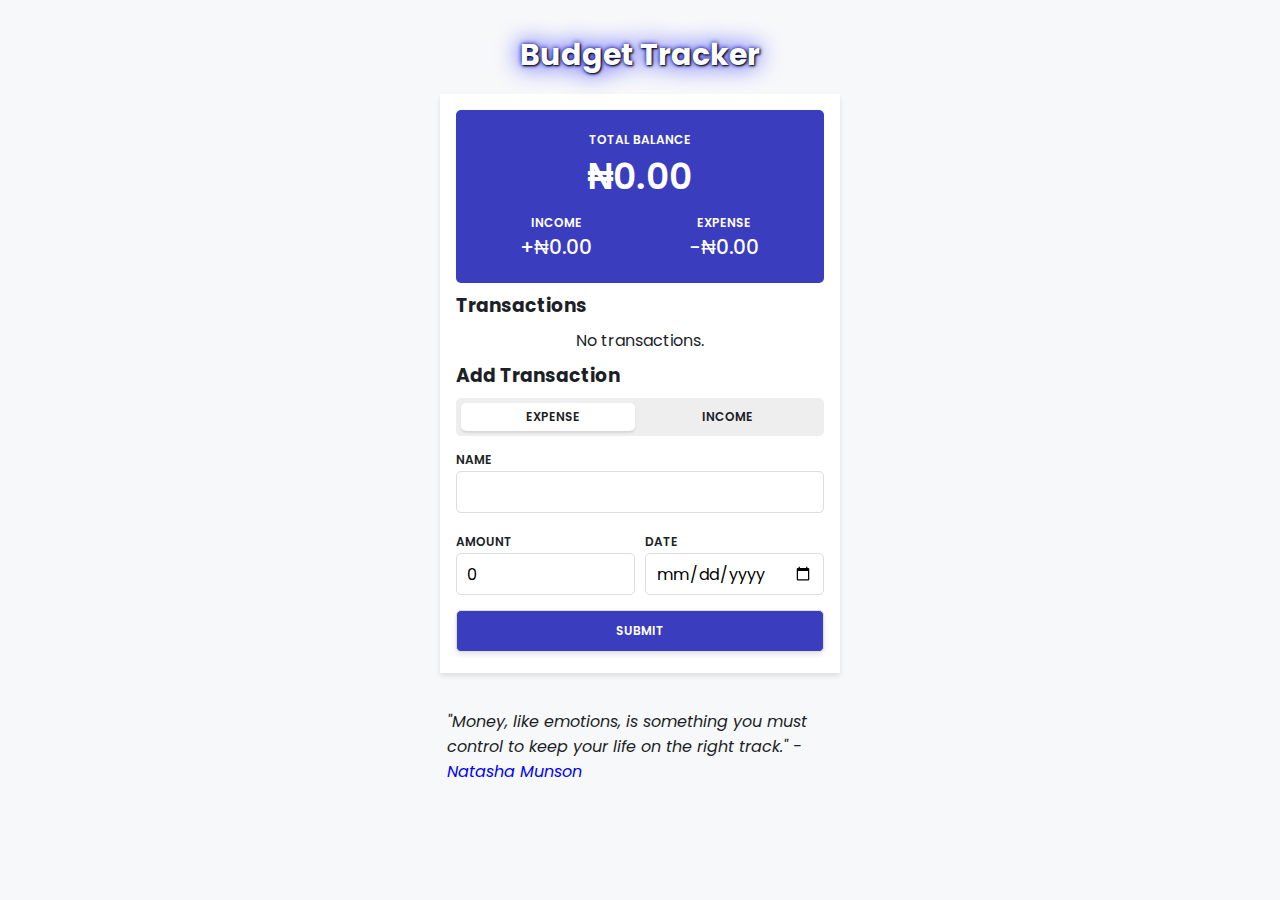
==== budget tracker.html @ f913f0a7 "Add files via upload" ====
<!DOCTYPE html>
<html lang="en">
  <head>
    <meta charset="UTF-8" />
    <meta http-equiv="X-UA-Compatible" content="IE=edge" />
    <meta name="viewport" content="width=device-width, initial-scale=1.0" />
    <title>Budget Tracker</title>
    <link rel="stylesheet" href="budgetstyle.css" />
    
  </head>
  <body>

    <h1   style="color: white;
    text-shadow: 1px 1px 2px black, 0 0 25px blue, 0 0 5px darkblue; font-size: 30px;"> Budget Tracker</h1>

    <main>
      <header>
        <div>
          <h5>Total Balance</h5>
          <span id="balance">$0.00</span>
        </div>
        <div>
          <h5>Income</h5>
          <span id="income">$0.00</span>
        </div>
        <div>
          <h5>Expense</h5>
          <span id="expense">$0.00</span>
        </div>
      </header>

      <section>
        <h3>Transactions</h3>
        <ul id="transactionList"></ul>
        <div id="status"></div>
      </section>

      <section>
        <h3>Add Transaction</h3>

        <form id="transactionForm">
          <div>
            <label for="type">
              <input type="checkbox" name="type" id="type" />
              <div class="option">
                <span>Expense</span>
                <span>Income</span>
              </div>
            </label>
          </div>
          <div>
            <label for="name">Name</label>
            <input type="text" name="name" required />
          </div>
          <div>
            <label for="amount">Amount</label>
            <input
              type="number"
              name="amount"
              value="0"
              min="0.01"
              step="0.01"
              required
            />
          </div>
          <div>
            <label for="date">Date</label>
            <input type="date" name="date" required />
          </div>
          <button type="submit">Submit</button>
        </form>
      </section>
    </main>


    
   <div class="quotes">
   
    
    <div  style="max-width:400px">
      <div class="mySlides ">
     
        <p style="padding: 10px;"><i>"Money, like emotions, is something you must
           control to keep your life on the right track." -<span style="color: blue;">Natasha Munson</span> </i></p>
      </div>
    
     
      <div class="mySlides ">
     
        <p style="padding: 10px;"><i>"The habit of saving is itself an education; it fosters every virtue, teaches self-denial, 
          cultivates the sense of order, trains to forethought, and so broadens the mind." - <span style="color: blue;">T.T. Munger</span> </i></p>
      </div>
    
      <div class="mySlides ">
     
        <p style="padding: 10px;"><i>"The only way to permanently change the temperature in the room is to reset the thermostat. In the same way, the only way to change your level 
          of financial success 'permanently' is to reset your
           financial thermostat.-"<span style="color: blue;">T. Harv Eker</span> </i></p>
      </div>

      <div class="mySlides ">
     
        <p style="padding: 10px;"><i>"Do not save what is left after spending, but spend what is left after saving."-
          <span style="color: blue;">Warren Buffett</span> </i></p>
      </div>

      <div class="mySlides ">
     
        <p style="padding: 10px;"><i> "Financial peace isn't the acquisition of stuff. It's learning to live on less than you make,
           so you can give money back and have money to invest.
            You can't win until you do this." -<span style="color: blue;">Dave Ramsey</span> </i></p>
      </div>

      
    </div></div>
    <script src="budgetscript.js"></script>
  </body>
</html>
---- budgetstyle.css ----
@import url("https://fonts.googleapis.com/css2?family=Poppins:wght@400;500;600&display=swap");

:root {
  --bg-color: #f6f8fa;
  --text-color: #1d1f27;
  --main-color: #3a3dbe;
}

* {
  padding: 0;
  margin: 0;
  box-sizing: border-box;
}

body {
  padding: 2rem;
  font-family: "Poppins", sans-serif;
  background-color: var(--bg-color);
  color: var(--text-color);
}

.quotes{
    width: 35%;
    margin: auto;
    padding: 10px;
}

h1 {
  text-align: center;
  font-size: 1.5rem;
}

h3,
header,
ul {
  margin-bottom: 0.5rem;
}

main {
  max-width: 400px;
  margin: 1rem auto;
  background-color: #fff;
  padding: 1rem;
  box-shadow: 0 3px 5px rgba(0, 0, 0, 0.1);
}

header {
  background-color: var(--main-color);
  color: #fff;
  padding: 1rem;
  text-align: center;
  border-radius: 5px;
  display: flex;
  flex-wrap: wrap;
}

header div {
  padding: 5px;
}

header div:first-child {
  flex-basis: 100%;
  font-size: 2.25rem;
  font-weight: 600;
}

header div:nth-child(n + 2) {
  flex-basis: 50%;
  font-size: 1.25rem;
  font-weight: 500;
}

header h5 {
  font-size: 0.75rem;
  font-weight: 600;
  text-transform: uppercase;
}

form {
  display: flex;
  flex-wrap: wrap;
  gap: 10px;
}

form input:not(#type),
form button {
  width: 100%;
  padding: 10px;
  border: 1px solid #ddd;
  border-radius: 5px;
  margin-bottom: 5px;
  height: 42px;
  font-family: "Poppins", sans-serif;
  font-size: 1rem;
}

form button {
  background-color: var(--main-color);
  color: #fff;
  font-size: 0.75rem;
  font-weight: 600;
  text-transform: uppercase;
  box-shadow: 0 3px 5px rgba(0, 0, 0, 0.1);
}

form label {
  font-size: 0.75rem;
  font-weight: 600;
  text-transform: uppercase;
}

form div:nth-child(-n + 2) {
  flex-basis: 100%;
}

form div:nth-child(n + 3) {
  flex-basis: calc(50% - 5px);
}

input#type {
  appearance: none;
  position: absolute;
}

.option {
  display: flex;
  align-items: center;
  justify-content: center;
  padding: 10px;
  background: #eee;
  border-radius: 5px;
  position: relative;
}

.option span {
  width: 50%;
  text-align: center;
  cursor: pointer;
  z-index: 2;
}

.option::before {
  content: "";
  position: absolute;
  top: 5px;
  left: 0;
  background-color: #fff;
  height: calc(100% - 10px);
  width: calc(50% - 10px);
  transform: translateX(5px);
  border-radius: inherit;
  box-shadow: 0 2px 2px rgba(0, 0, 0, 0.1);
  transition: all 200ms;
}

input#type:checked ~ .option::before {
  left: 50%;
}

ul {
  list-style-type: none;
}

ul li {
  display: flex;
  justify-content: space-between;
  align-items: flex-start;
  padding: 5px 10px;
  position: relative;
}

ul li:hover {
  background: rgba(0, 0, 0, 0.1);
}

.name {
  flex: 1;
}

.name h4 {
  font-size: 1rem;
  font-weight: 600;
  text-transform: capitalize;
}

.name p {
  font-size: 0.8rem;
  color: #555;
}

.amount {
  font-weight: 600;
}

.amount.income {
  color: yellowgreen;
}

.amount.expense {
  color: indianred;
}

.action {
  position: absolute;
  top: 0;
  right: 0;
  background-color: #f00;
  color: #fff;
  height: 100%;
  width: 50px;
  display: grid;
  place-items: center;
  transform: scaleX(0);
  transform-origin: right;
  transition: all 300ms;
}

ul li:hover .action {
  transform: scaleX(1);
}

.action svg {
  width: 36px;
  height: 36px;
  cursor: pointer;
}

#status {
  text-align: center;
  margin-bottom: 0.5rem;
}

@media only screen and (max-width: 600px) {
    .quotes {
      width: 100%;
    }
  }
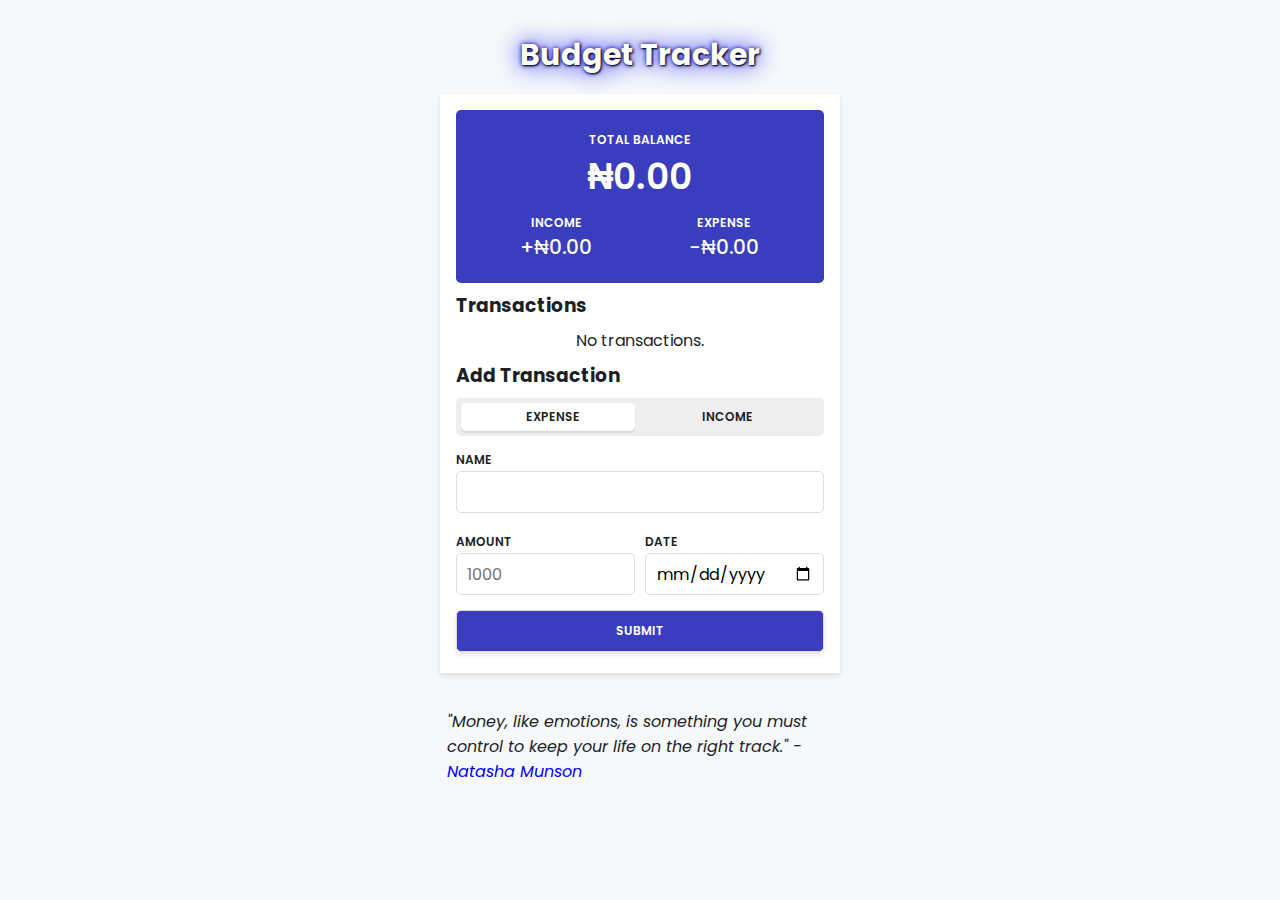
==== commit 435b3f72: "Update budget tracker.html" ====
--- a/budget tracker.html
+++ b/budget tracker.html
@@ -57,9 +57,7 @@
             <input
               type="number"
               name="amount"
-              value="0"
-              min="0.01"
-              step="0.01"
+                placeholder="1000"
               required
             />
           </div>
@@ -115,4 +113,4 @@
     </div></div>
     <script src="budgetscript.js"></script>
   </body>
-</html>+</html>
